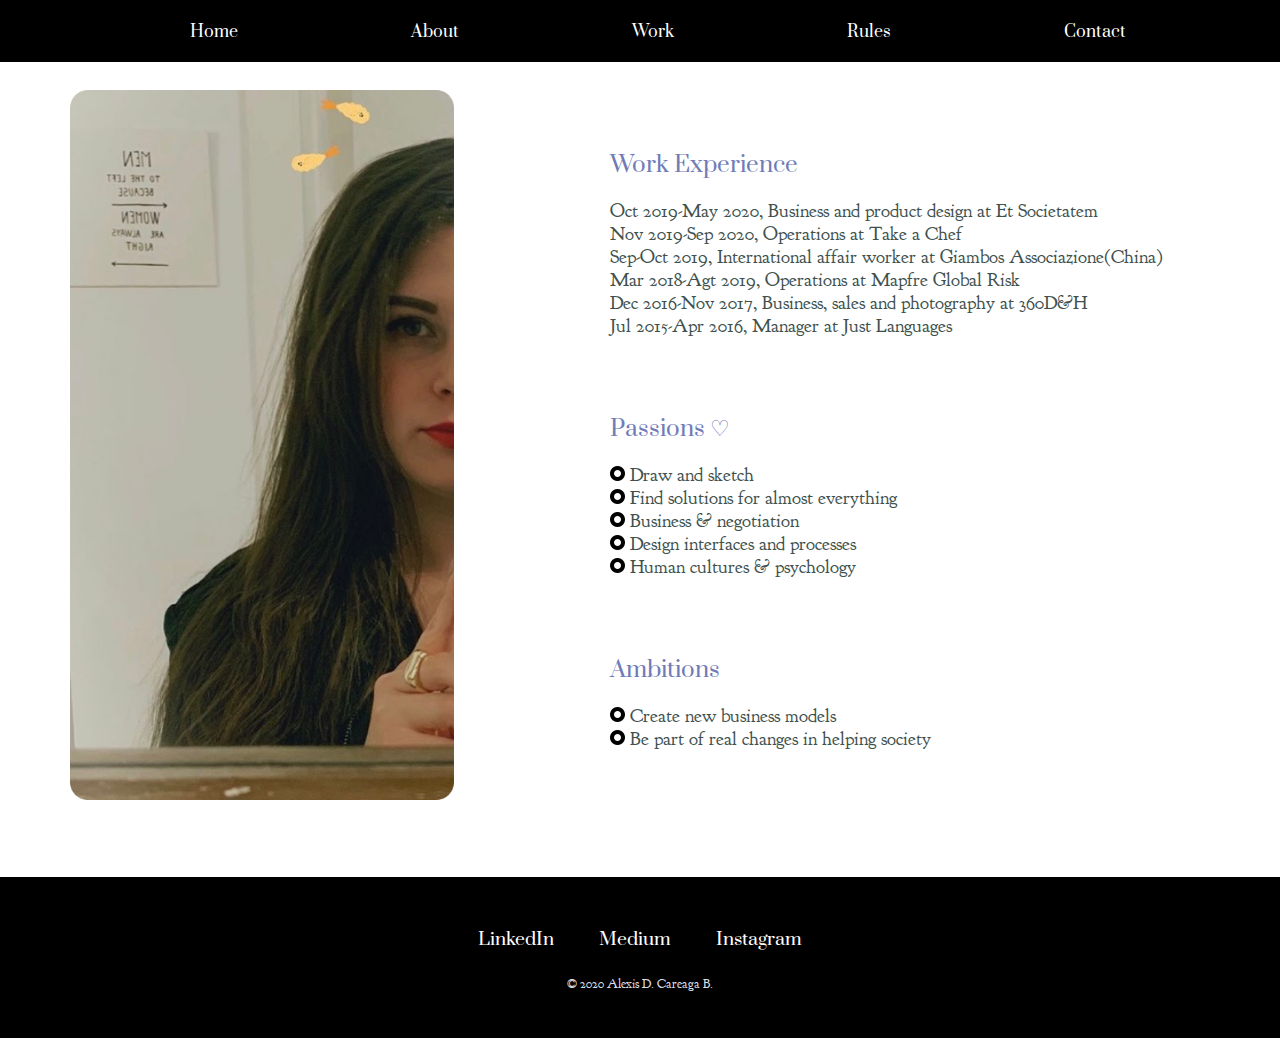
==== about.html @ 7e950d57 "Add files via upload" ====
<!DOCTYPE html>
<html lang="en" dir="ltr">

<head>
  <meta charset="utf-8">
  <title>About</title>
  <link rel="stylesheet" href="css/reset.css">
  <link rel="stylesheet" href="css/stylesabout.css">
  <link rel="icon" href="images/Oval.png">
  <link href="https://fonts.googleapis.com/css?family=Goudy+Bookletter+1911|Prata&display=swap" rel="stylesheet">
</head>

<body>

  <header>
    <div class="topnav">
      <a class="navnav" href="index.html">Home</a>
      <a class="navnav" href="about.html">About</a>
      <a class="navnav" href="work.html">Work</a>
      <a class="navnav" href="rules.html">Rules</a>
      <a class="navnav" href="contact.html">Contact</a>
    </div>
  </header>

  <main>


    <div class="work-experience">
      <img class="mirror" src="images/foto.png" alt="Picture of Alexis Careaga">

      <div class="working">
        <h3>Work Experience</h3>
        <ul>
          <li>Oct 2019-May 2020, Business and product design at Et Societatem</li>
          <li>Nov 2019-Sep 2020, Operations at Take a Chef</li>
          <li>Sep-Oct 2019, International affair worker at Giambos Associazione(China)</li>
          <li>Mar 2018-Agt 2019, Operations at Mapfre Global Risk</li>
          <li>Dec 2016-Nov 2017, Business, sales and photography at 360D&H</li>
          <li>Jul 2015-Apr 2016, Manager at Just Languages</li>
        </ul>
      </div>
      <br>


      <div class="skill-row">
        <h3 class="passions">Passions ♡</h3>
        <ul>
          <li><img src="images/Oval.png"> Draw and sketch</li>
          <li><img src="images/Oval.png"> Find solutions for almost everything</li>
          <li><img src="images/Oval.png"> Business & negotiation</li>
          <li><img src="images/Oval.png"> Design interfaces and processes</li>
          <li><img src="images/Oval.png"> Human cultures & psychology</li>
      </div>

      <br>

      <div class="skill-row">
        <h3>Ambitions</h3>
        <ul>
          <li><img src="images/Oval.png"> Create new business models</li>
          <li><img src="images/Oval.png"> Be part of real changes in helping society</li>
        </ul>
      </div>
    </div>

  </main>


  <footer>
    <div class="bottom-container">
      <a class="footer-link" href="https://www.linkedin.com/">LinkedIn</a>
      <a class="footer-link" href="https://medium.com/@danbcareaga">Medium</a>
      <a class="footer-link" href="https://www.instagram.com/alexdancb/">Instagram</a>
      <p class="copyright">© 2020 Alexis D. Careaga B.</p>
    </div>
  </footer>

</body>

</html>
---- css/stylesabout.css ----
body {
  font-family: 'Goudy Bookletter 1911', serif;
  font-size: 1.2rem;
  color: #40514E;
}

.topnav {
  position: fixed;
  width: 100%;
  top:0;
  background-color: black;
  text-align: center;
  padding: 18px;
}

.topnav a {
  padding: 64px 64px;
  text-decoration: none;
  font-size: 1rem;
}

main {
  margin-top: 90px;
  margin-bottom: 70px;
}

h3 {
  font-size: 1.4rem;
  font-family: 'Prata', serif;
  padding-top: 20px;
  padding-bottom: 20px;
  color: #717BB7;
  margin-top: 30px;
}

p {
  line-height: 2;
}

li {
  line-height: 1.2;
}

a {
  color: white;
  font-family: 'Prata', serif;
  margin: 10px 20px;
  text-decoration: none;
}

a:hover {
  color: #BACAF5;
}

.work-experience {
  column-count: 2;
  margin: 40px 80px auto auto;
}

.mirror {
  width: 65%;
  margin-left: 70px;
}

.working {
  padding-top: 10px;
}

/*____________Footer_________________*/
.bottom-container {
  text-align: center;
  font-size: 1.1rem;
  background-color: black;
  padding: 50px 0 20px;
}

.copyright {
  color: #EAEAF6F6;
  font-size: 0.75em;
  padding: 20px 0;
}


/*____________Animations_________________*/

.passions{
  animation: colours 5s infinite;
}

@keyframes colours {
  0% {
    background-color: white;
  }

  10% {
    background-color: white;
  }

  20% {
    background-color: #F0F4FF;
  }

  50% {
    background-color: #F0F4FF;
  }

  80% {
    background-color: white;
  }

  100% {
    background-color: white;
  }
}
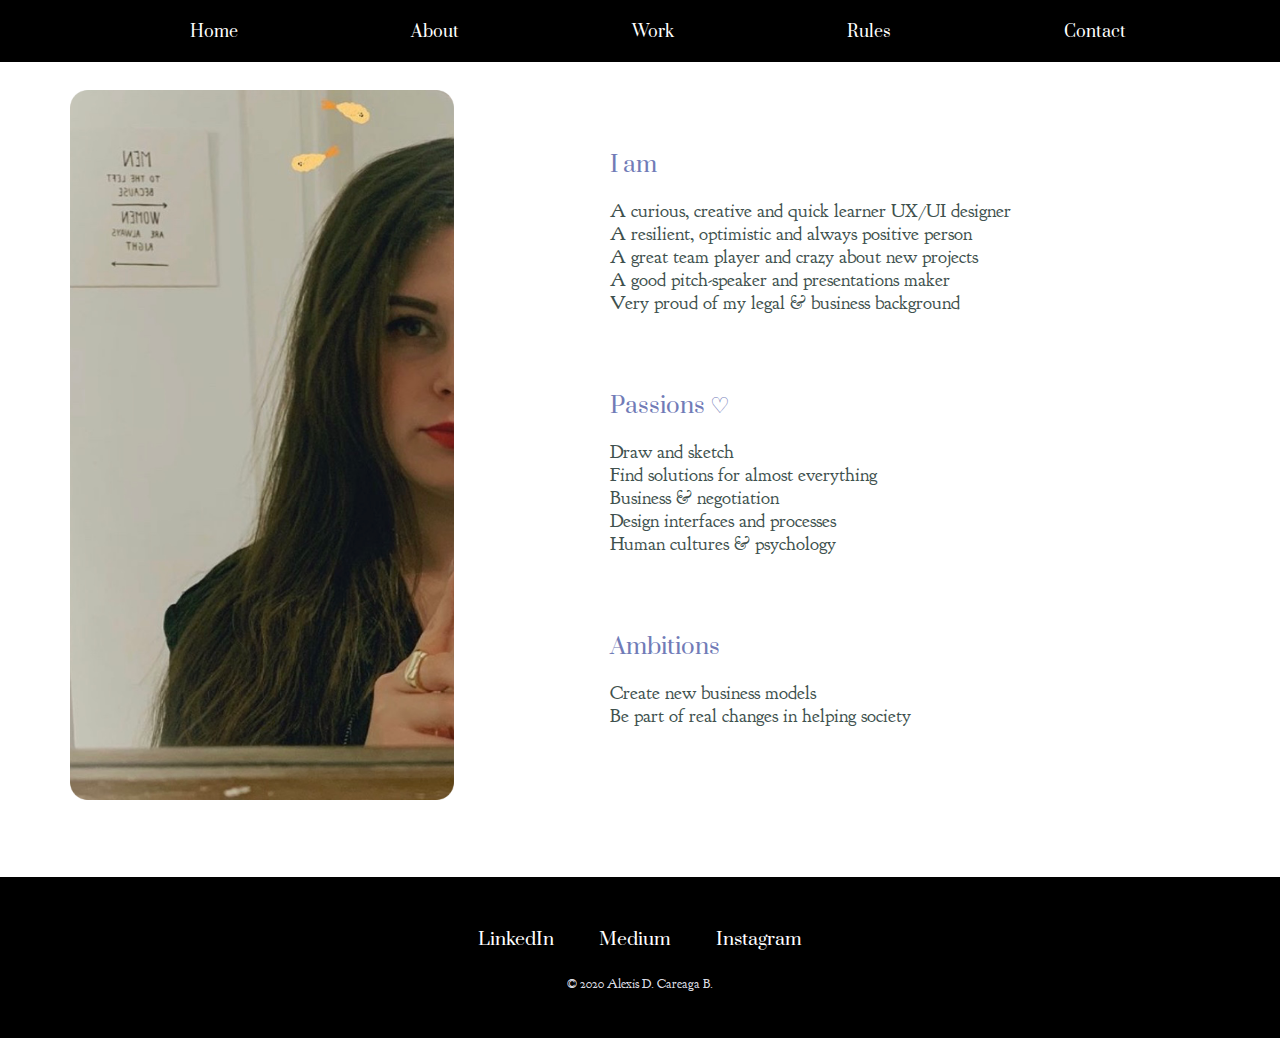
==== commit 01a6acb5: "Add files via upload" ====
--- a/about.html
+++ b/about.html
@@ -29,14 +29,14 @@
       <img class="mirror" src="images/foto.png" alt="Picture of Alexis Careaga">
 
       <div class="working">
-        <h3>Work Experience</h3>
+        <h3>I am</h3>
         <ul>
-          <li>Oct 2019-May 2020, Business and product design at Et Societatem</li>
-          <li>Nov 2019-Sep 2020, Operations at Take a Chef</li>
-          <li>Sep-Oct 2019, International affair worker at Giambos Associazione(China)</li>
-          <li>Mar 2018-Agt 2019, Operations at Mapfre Global Risk</li>
-          <li>Dec 2016-Nov 2017, Business, sales and photography at 360D&H</li>
-          <li>Jul 2015-Apr 2016, Manager at Just Languages</li>
+          <li>A curious, creative and quick learner UX/UI designer</li>
+          <li>A resilient, optimistic and always positive person</li>
+          <li>A great team player and crazy about new projects</li>
+          <li>A good pitch-speaker and presentations maker</li>
+          <li>Very proud of my legal & business background</li>
+
         </ul>
       </div>
       <br>
@@ -45,11 +45,11 @@
       <div class="skill-row">
         <h3 class="passions">Passions ♡</h3>
         <ul>
-          <li><img src="images/Oval.png"> Draw and sketch</li>
-          <li><img src="images/Oval.png"> Find solutions for almost everything</li>
-          <li><img src="images/Oval.png"> Business & negotiation</li>
-          <li><img src="images/Oval.png"> Design interfaces and processes</li>
-          <li><img src="images/Oval.png"> Human cultures & psychology</li>
+          <li>Draw and sketch</li>
+          <li>Find solutions for almost everything</li>
+          <li>Business & negotiation</li>
+          <li>Design interfaces and processes</li>
+          <li>Human cultures & psychology</li>
       </div>
 
       <br>
@@ -57,8 +57,8 @@
       <div class="skill-row">
         <h3>Ambitions</h3>
         <ul>
-          <li><img src="images/Oval.png"> Create new business models</li>
-          <li><img src="images/Oval.png"> Be part of real changes in helping society</li>
+          <li>Create new business models</li>
+          <li>Be part of real changes in helping society</li>
         </ul>
       </div>
     </div>
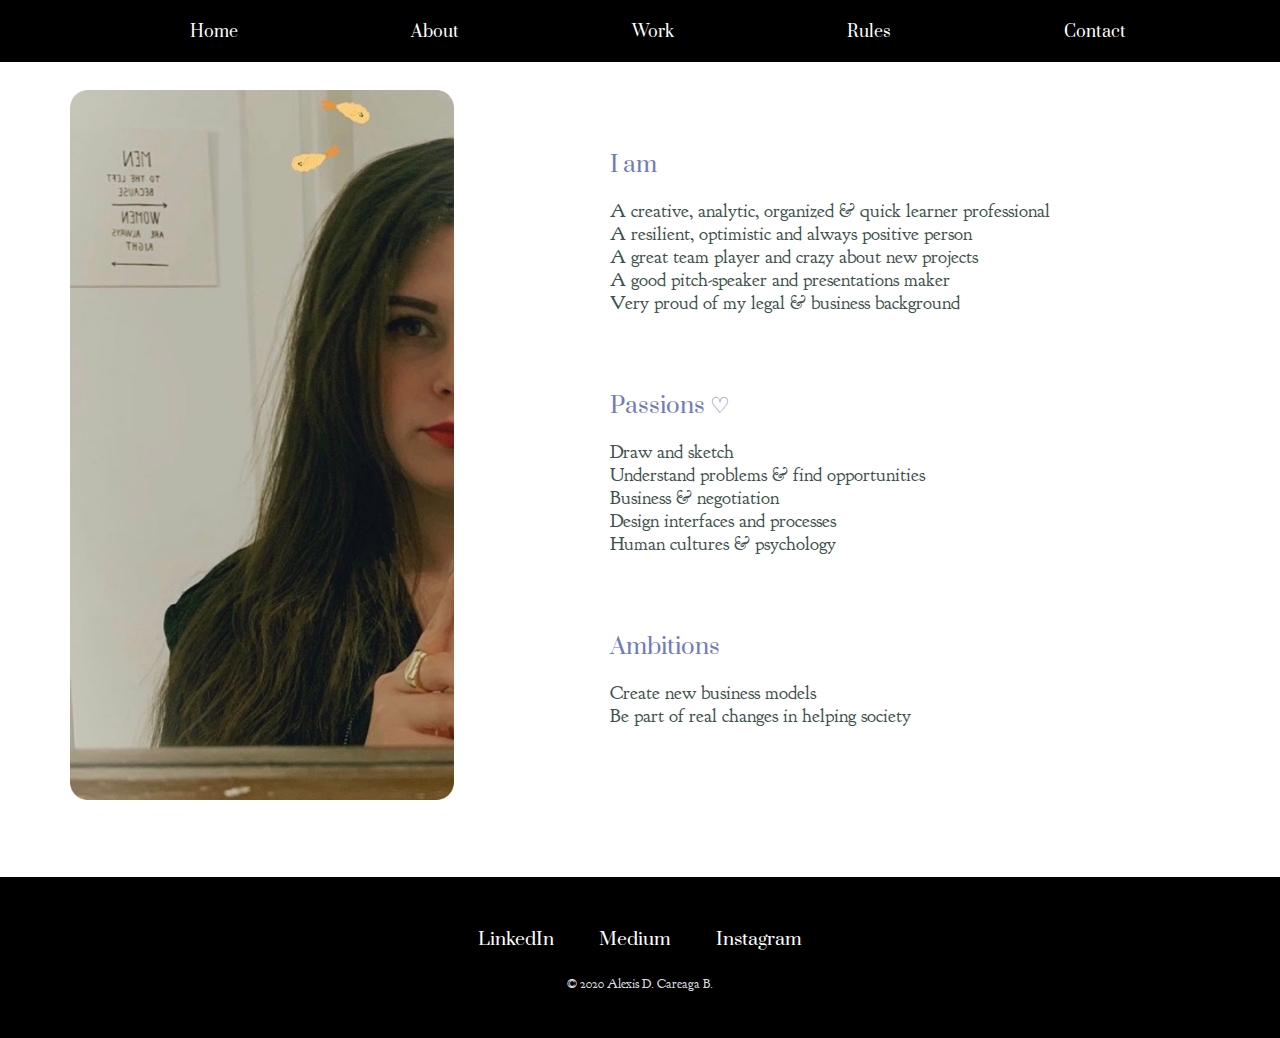
==== commit 54d2d3b1: "Add files via upload" ====
--- a/about.html
+++ b/about.html
@@ -31,7 +31,7 @@
       <div class="working">
         <h3>I am</h3>
         <ul>
-          <li>A curious, creative and quick learner UX/UI designer</li>
+          <li>A creative, analytic, organized & quick learner professional</li>
           <li>A resilient, optimistic and always positive person</li>
           <li>A great team player and crazy about new projects</li>
           <li>A good pitch-speaker and presentations maker</li>
@@ -46,7 +46,7 @@
         <h3 class="passions">Passions ♡</h3>
         <ul>
           <li>Draw and sketch</li>
-          <li>Find solutions for almost everything</li>
+          <li>Understand problems & find opportunities</li>
           <li>Business & negotiation</li>
           <li>Design interfaces and processes</li>
           <li>Human cultures & psychology</li>
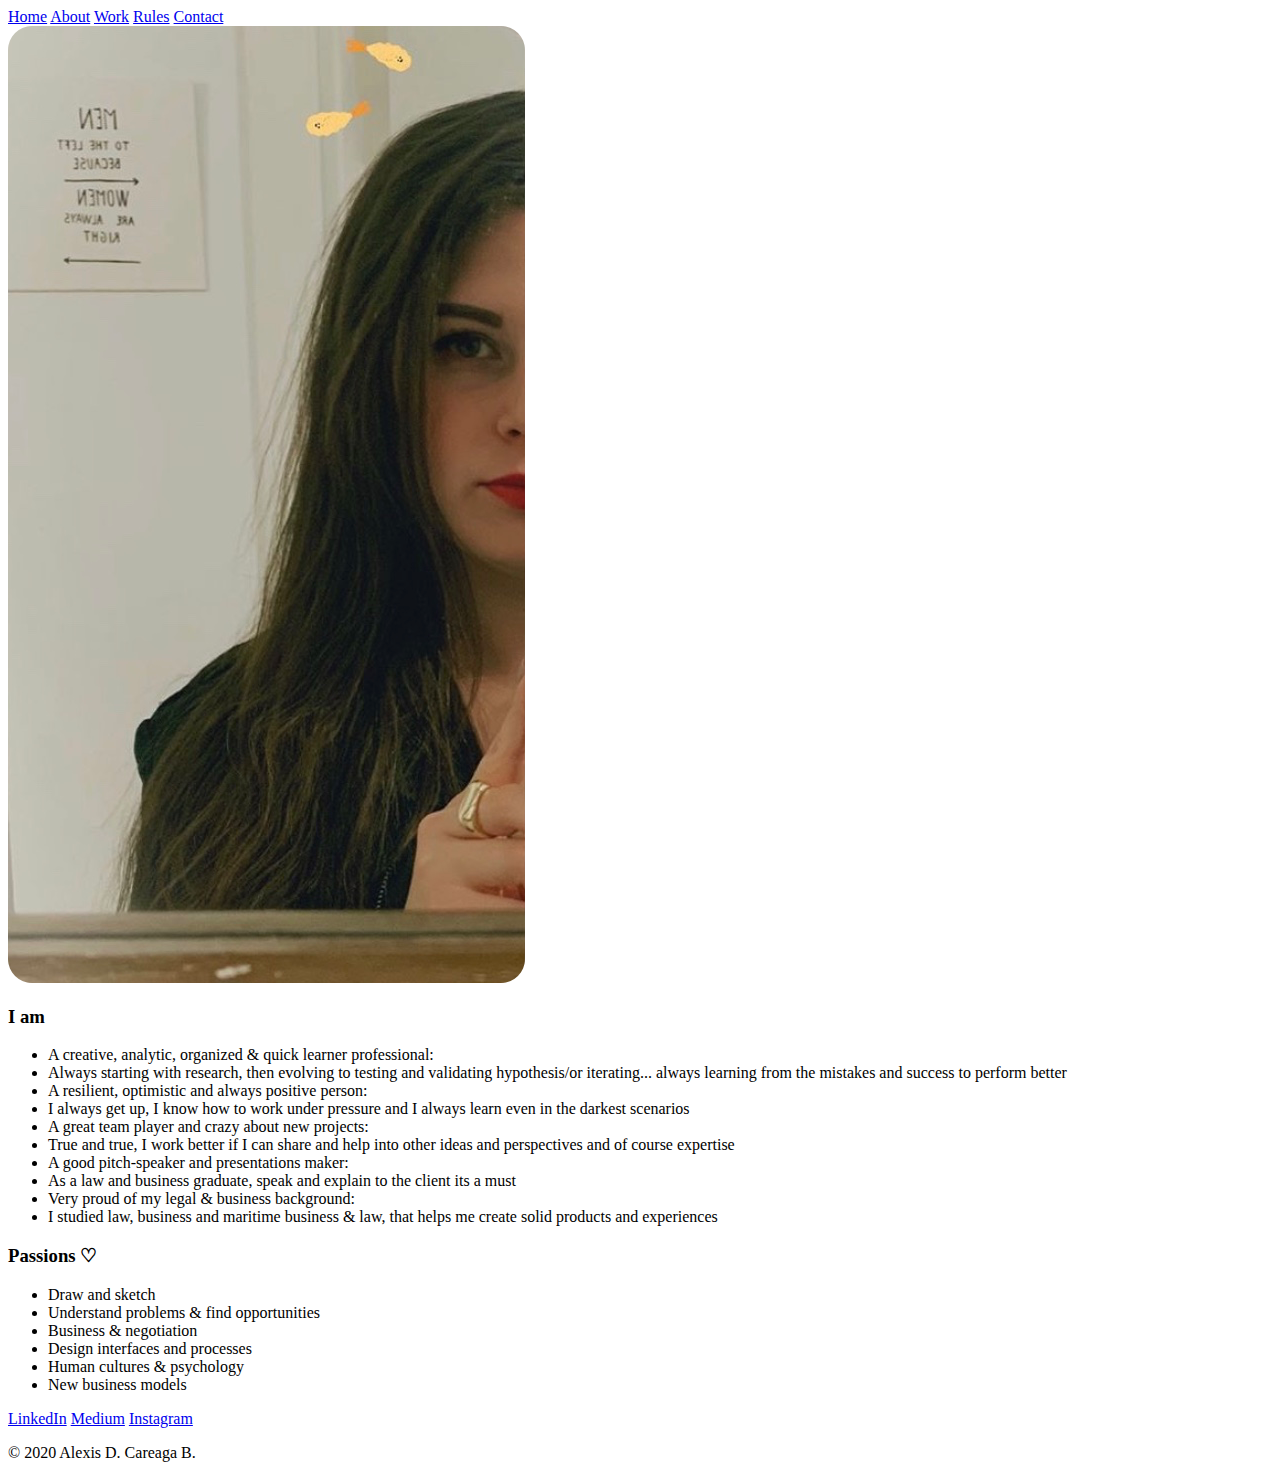
==== commit 6818525a: "Add files via upload" ====
--- a/about.html
+++ b/about.html
@@ -31,16 +31,23 @@
       <div class="working">
         <h3>I am</h3>
         <ul>
-          <li>A creative, analytic, organized & quick learner professional</li>
-          <li>A resilient, optimistic and always positive person</li>
-          <li>A great team player and crazy about new projects</li>
-          <li>A good pitch-speaker and presentations maker</li>
-          <li>Very proud of my legal & business background</li>
+          <li class="attributes">A creative, analytic, organized & quick learner professional:</li>
+          <li class="explanation">Always starting with research, then evolving to testing and validating hypothesis/or iterating... always learning from the mistakes and success to perform better</li>
+
+          <li class="attributes">A resilient, optimistic and always positive person:</li>
+          <li class="explanation">I always get up, I know how to work under pressure and I always learn even in the darkest scenarios</li>
+
+          <li class="attributes">A great team player and crazy about new projects:</li>
+          <li>True and true, I work better if I can share and help into other ideas and perspectives and of course expertise</u>
+
+          <li class="attributes">A good pitch-speaker and presentations maker:</li>
+          <li class="explanation">As a law and business graduate, speak and explain to the client its a must</li>
+
+          <li class="attributes">Very proud of my legal & business background:</li>
+          <li class="explanation">I studied law, business and maritime business & law, that helps me create solid products and experiences</li>
 
         </ul>
       </div>
-      <br>
-
 
       <div class="skill-row">
         <h3 class="passions">Passions ♡</h3>
@@ -50,17 +57,9 @@
           <li>Business & negotiation</li>
           <li>Design interfaces and processes</li>
           <li>Human cultures & psychology</li>
+          <li>New business models</li>
       </div>
 
-      <br>
-
-      <div class="skill-row">
-        <h3>Ambitions</h3>
-        <ul>
-          <li>Create new business models</li>
-          <li>Be part of real changes in helping society</li>
-        </ul>
-      </div>
     </div>
 
   </main>
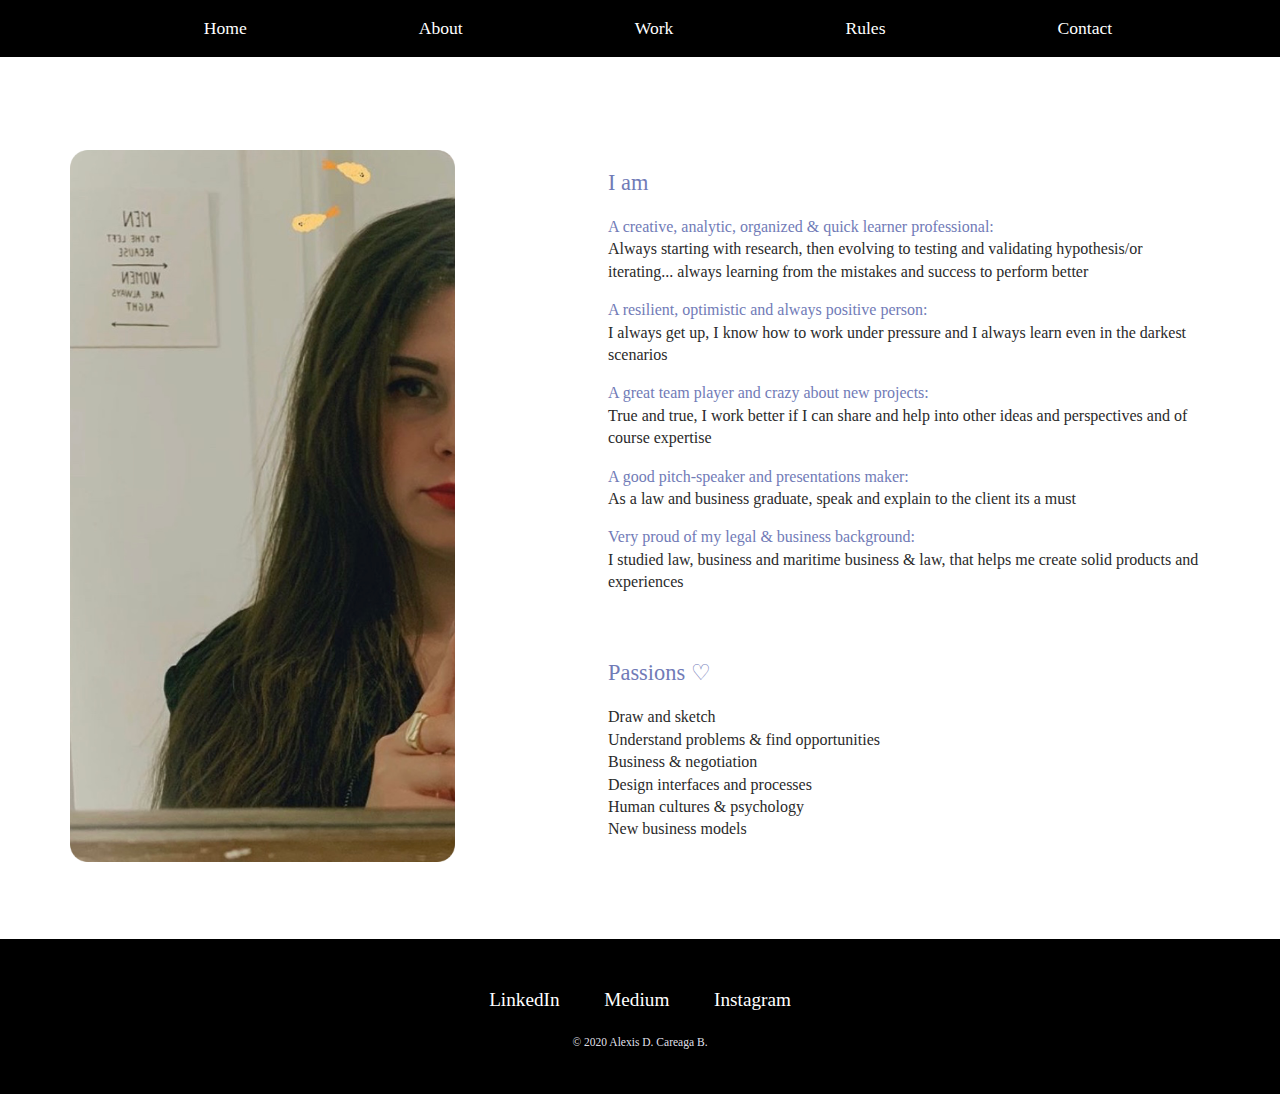
==== commit 04969cba: "Add files via upload" ====
--- a/about.html
+++ b/about.html
@@ -38,7 +38,7 @@
           <li class="explanation">I always get up, I know how to work under pressure and I always learn even in the darkest scenarios</li>
 
           <li class="attributes">A great team player and crazy about new projects:</li>
-          <li>True and true, I work better if I can share and help into other ideas and perspectives and of course expertise</u>
+            <li class="explanation">True and true, I work better if I can share and help into other ideas and perspectives and of course expertise</u>
 
           <li class="attributes">A good pitch-speaker and presentations maker:</li>
           <li class="explanation">As a law and business graduate, speak and explain to the client its a must</li>
--- a/css/stylesabout.css
+++ b/css/stylesabout.css
@@ -0,0 +1,89 @@
+body {
+  font-family: 'AppleGothic', serif;
+  font-size: 1rem;
+  color: #2A2A2A;
+}
+
+.topnav {
+  position: fixed;
+  width: 100%;
+  top:0;
+  background-color: black;
+  text-align: center;
+  padding: 18px;
+}
+
+.topnav a {
+  padding: 64px 64px;
+  font-family: 'AppleGothic', serif;
+  text-decoration: none;
+  font-size: 1.1rem;
+}
+
+main {
+  margin-top: 150px;
+  margin-bottom: 70px;
+}
+
+h3 {
+  font-size: 1.4rem;
+    font-family: 'AppleGothic', serif;
+  padding-top: 20px;
+  padding-bottom: 20px;
+  color: #717BB7;
+  margin-top: 30px;
+}
+
+p {
+  line-height: 2;
+}
+
+.attributes{
+  color: #717BB7;
+}
+
+.explanation{
+  padding-bottom:1rem;
+}
+
+li {
+  line-height: 1.4;
+}
+
+a {
+  color: white;
+  font-family: 'AppleGothic', serif;
+  margin: 10px 20px;
+  text-decoration: none;
+}
+
+a:hover {
+  color: #BACAF5;
+}
+
+.work-experience {
+  column-count: 2;
+  margin: 0px 80px auto auto;
+}
+
+.mirror {
+  width: 65%;
+  margin-left: 70px;
+}
+
+
+/*____________Footer_________________*/
+.bottom-container {
+  text-align: center;
+  font-family: 'AppleGothic', serif;
+  font-size: 1.2rem;
+  background-color: black;
+  padding: 50px 0 20px;
+}
+
+.copyright {
+  color: #EAEAF6F6;
+  font-family: 'AppleGothic', serif;
+  font-size: 0.60em;
+  padding: 20px 0;
+}
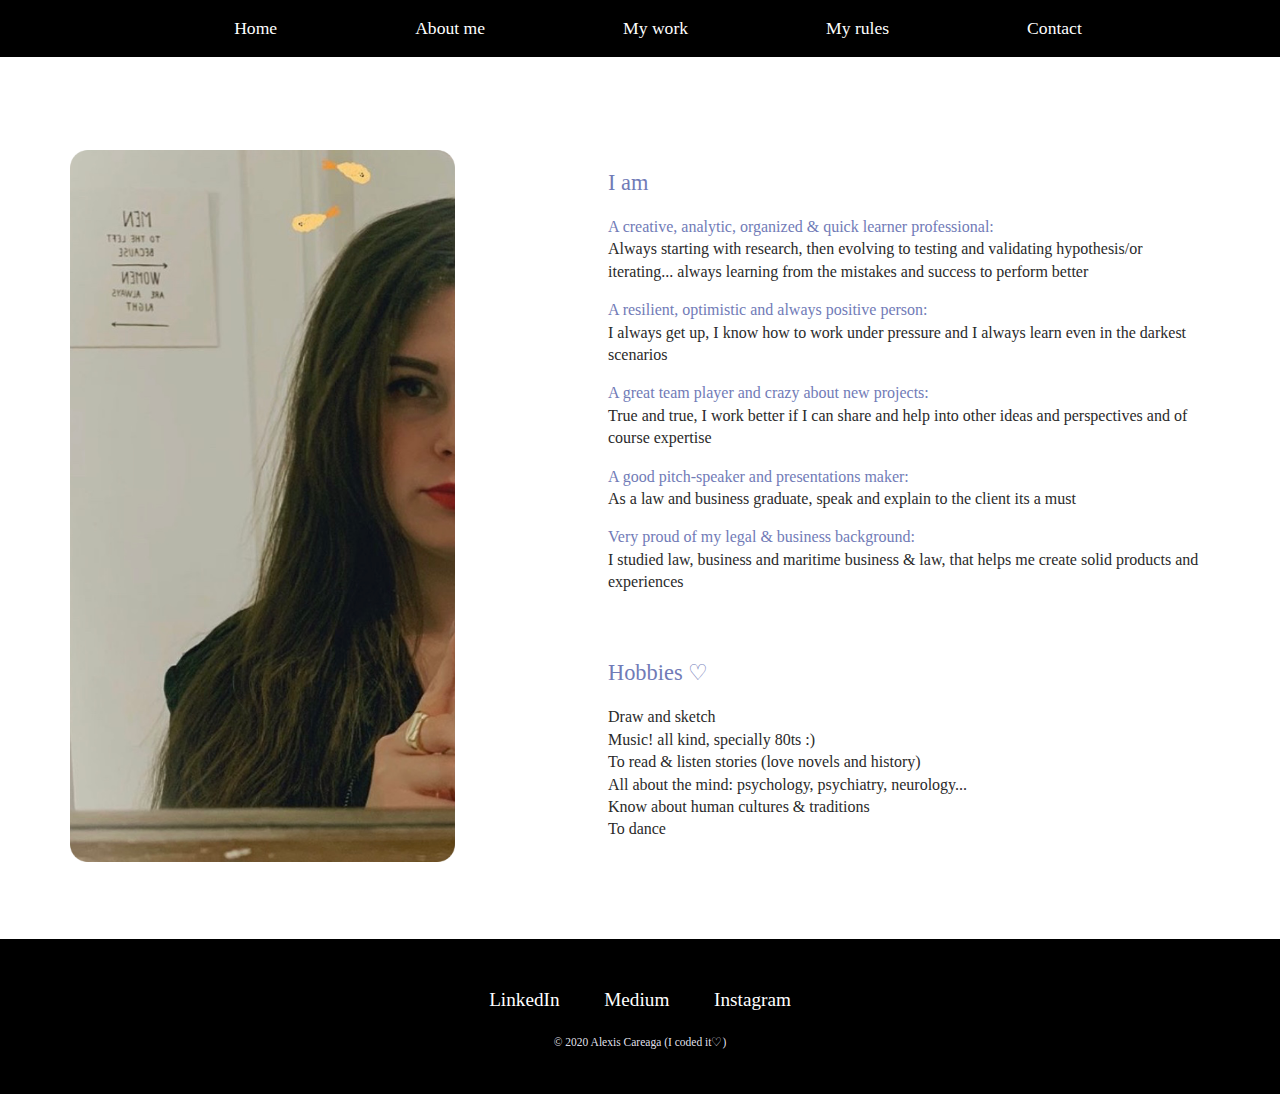
==== commit 47c4b763: "Add files via upload" ====
--- a/about.html
+++ b/about.html
@@ -15,9 +15,9 @@
   <header>
     <div class="topnav">
       <a class="navnav" href="index.html">Home</a>
-      <a class="navnav" href="about.html">About</a>
-      <a class="navnav" href="work.html">Work</a>
-      <a class="navnav" href="rules.html">Rules</a>
+      <a class="navnav" href="about.html">About me</a>
+      <a class="navnav" href="work.html">My work</a>
+      <a class="navnav" href="rules.html">My rules</a>
       <a class="navnav" href="contact.html">Contact</a>
     </div>
   </header>
@@ -50,14 +50,14 @@
       </div>
 
       <div class="skill-row">
-        <h3 class="passions">Passions ♡</h3>
+        <h3 class="passions">Hobbies ♡</h3>
         <ul>
           <li>Draw and sketch</li>
-          <li>Understand problems & find opportunities</li>
-          <li>Business & negotiation</li>
-          <li>Design interfaces and processes</li>
-          <li>Human cultures & psychology</li>
-          <li>New business models</li>
+          <li>Music! all kind, specially 80ts :) </li>
+          <li>To read & listen stories (love novels and history)</li>
+          <li>All about the mind: psychology, psychiatry, neurology...</li>
+          <li>Know about human cultures & traditions</li>
+          <li>To dance</li>
       </div>
 
     </div>
@@ -70,7 +70,7 @@
       <a class="footer-link" href="https://www.linkedin.com/">LinkedIn</a>
       <a class="footer-link" href="https://medium.com/@danbcareaga">Medium</a>
       <a class="footer-link" href="https://www.instagram.com/alexdancb/">Instagram</a>
-      <p class="copyright">© 2020 Alexis D. Careaga B.</p>
+      <p class="copyright">© 2020 Alexis Careaga (I coded it♡)</p>
     </div>
   </footer>
 
--- a/css/stylesabout.css
+++ b/css/stylesabout.css
@@ -14,7 +14,7 @@
 }
 
 .topnav a {
-  padding: 64px 64px;
+  padding: 47px 47px;
   font-family: 'AppleGothic', serif;
   text-decoration: none;
   font-size: 1.1rem;
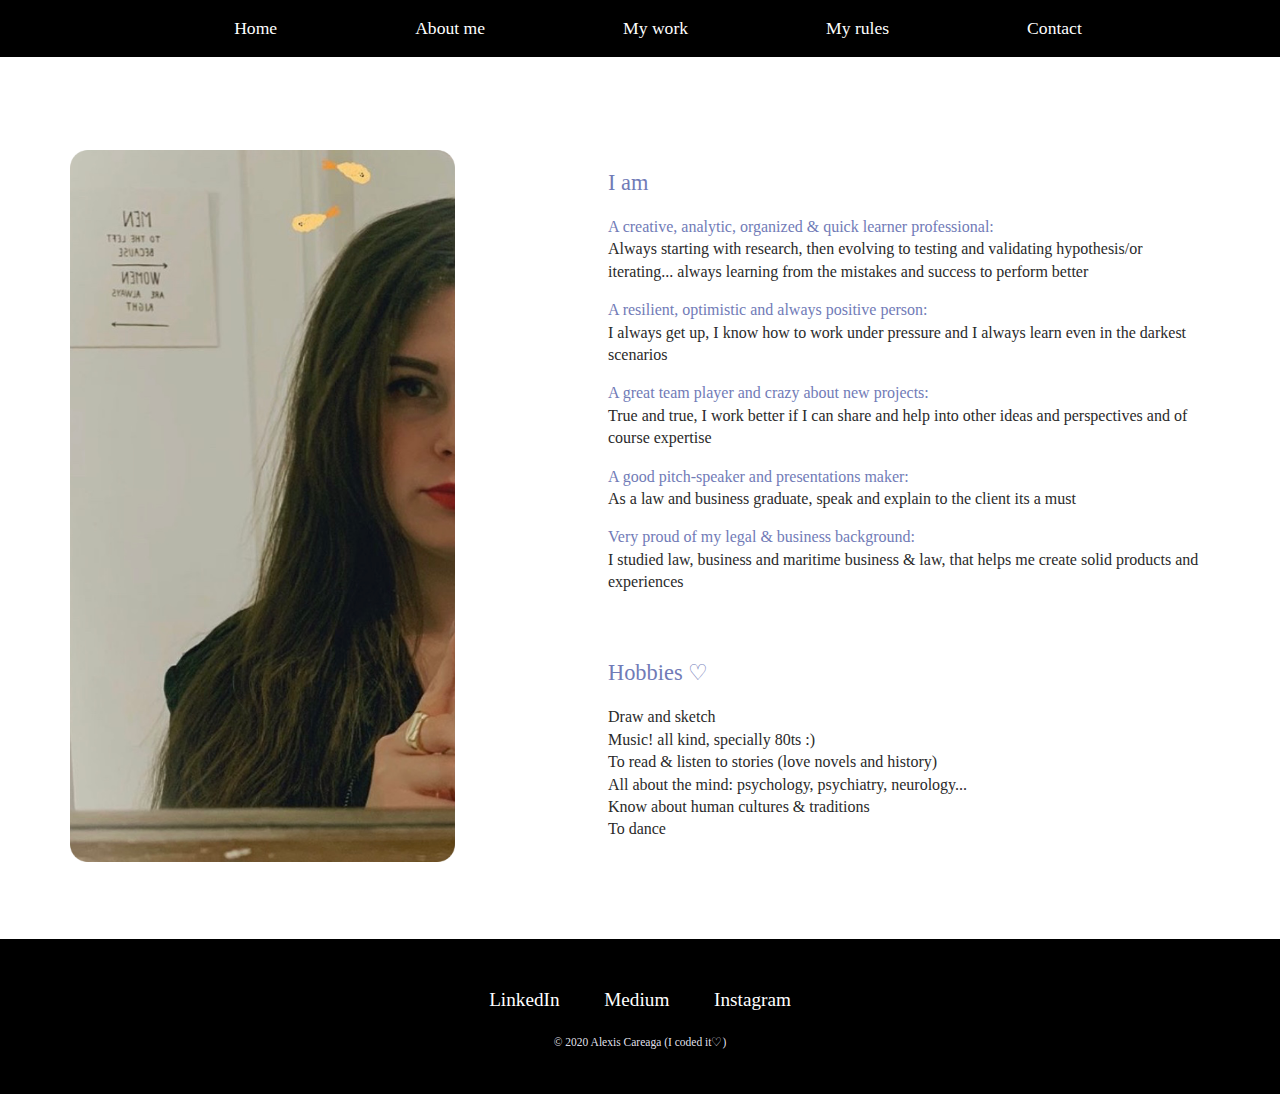
==== commit a66f3a90: "Add files via upload" ====
--- a/about.html
+++ b/about.html
@@ -54,7 +54,7 @@
         <ul>
           <li>Draw and sketch</li>
           <li>Music! all kind, specially 80ts :) </li>
-          <li>To read & listen stories (love novels and history)</li>
+          <li>To read & listen to stories (love novels and history)</li>
           <li>All about the mind: psychology, psychiatry, neurology...</li>
           <li>Know about human cultures & traditions</li>
           <li>To dance</li>
@@ -67,8 +67,8 @@
 
   <footer>
     <div class="bottom-container">
-      <a class="footer-link" href="https://www.linkedin.com/">LinkedIn</a>
-      <a class="footer-link" href="https://medium.com/@danbcareaga">Medium</a>
+      <a class="footer-link" href="https://www.linkedin.com/in/alexis-careaga-bear/">LinkedIn</a>
+      <a class="footer-link" href="https://alexiscareaga.medium.com">Medium</a>
       <a class="footer-link" href="https://www.instagram.com/alexdancb/">Instagram</a>
       <p class="copyright">© 2020 Alexis Careaga (I coded it♡)</p>
     </div>
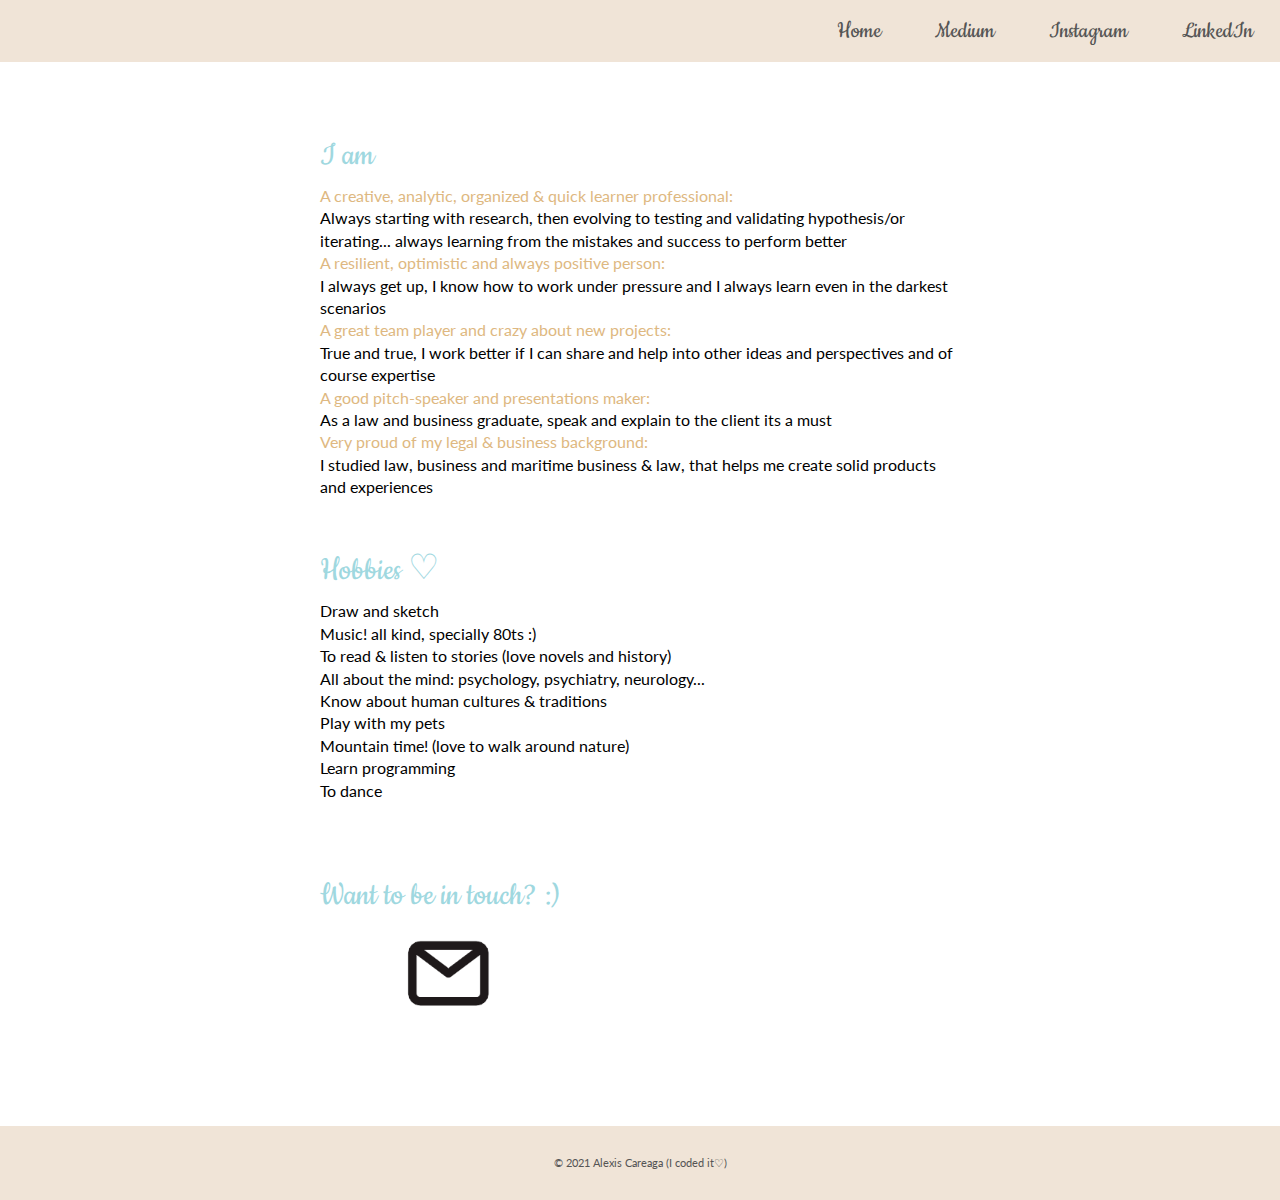
==== commit 1900b92f: "Add files via upload" ====
--- a/about.html
+++ b/about.html
@@ -7,18 +7,18 @@
   <link rel="stylesheet" href="css/reset.css">
   <link rel="stylesheet" href="css/stylesabout.css">
   <link rel="icon" href="images/Oval.png">
-  <link href="https://fonts.googleapis.com/css?family=Goudy+Bookletter+1911|Prata&display=swap" rel="stylesheet">
+  <link href="https://fonts.googleapis.com/css2?family=Lato:wght@100;400&display=swap" rel="stylesheet">
+  <link href="https://fonts.googleapis.com/css2?family=Cookie&family=Lato:wght@100;400&display=swap" rel="stylesheet">
 </head>
 
 <body>
 
   <header>
-    <div class="topnav">
+    <div class="navbar">
+      <a class="navnav" href="https://www.linkedin.com/in/alexis-careaga-bear/">LinkedIn</a>
+      <a class="navnav" href="https://www.instagram.com/alexdancb/">Instagram</a>
+      <a class="navnav" href="https://alexiscareaga.medium.com">Medium</a>
       <a class="navnav" href="index.html">Home</a>
-      <a class="navnav" href="about.html">About me</a>
-      <a class="navnav" href="work.html">My work</a>
-      <a class="navnav" href="rules.html">My rules</a>
-      <a class="navnav" href="contact.html">Contact</a>
     </div>
   </header>
 
@@ -26,9 +26,14 @@
 
 
     <div class="work-experience">
-      <img class="mirror" src="images/foto.png" alt="Picture of Alexis Careaga">
 
-      <div class="working">
+      <div class="me-part">
+
+    </div>
+
+      <div class="aboutMe">
+
+      <div>
         <h3>I am</h3>
         <ul>
           <li class="attributes">A creative, analytic, organized & quick learner professional:</li>
@@ -45,9 +50,10 @@
 
           <li class="attributes">Very proud of my legal & business background:</li>
           <li class="explanation">I studied law, business and maritime business & law, that helps me create solid products and experiences</li>
-
         </ul>
       </div>
+
+<br><br>
 
       <div class="skill-row">
         <h3 class="passions">Hobbies ♡</h3>
@@ -57,20 +63,27 @@
           <li>To read & listen to stories (love novels and history)</li>
           <li>All about the mind: psychology, psychiatry, neurology...</li>
           <li>Know about human cultures & traditions</li>
+          <li>Play with my pets</li>
+          <li>Mountain time! (love to walk around nature)</li>
+          <li>Learn programming</li>
           <li>To dance</li>
       </div>
 
     </div>
+
+<div class="contact">
+<h3>Want to be in touch? :)</h3>
+<a href="mailto:danBcareaga@gmail.com"><img class="email" src="images/email.png"></a>
+</div>
+
+  </div>
 
   </main>
 
 
   <footer>
     <div class="bottom-container">
-      <a class="footer-link" href="https://www.linkedin.com/in/alexis-careaga-bear/">LinkedIn</a>
-      <a class="footer-link" href="https://alexiscareaga.medium.com">Medium</a>
-      <a class="footer-link" href="https://www.instagram.com/alexdancb/">Instagram</a>
-      <p class="copyright">© 2020 Alexis Careaga (I coded it♡)</p>
+      <p class="copyright">© 2021 Alexis Careaga (I coded it♡)</p>
     </div>
   </footer>
 
--- a/css/stylesabout.css
+++ b/css/stylesabout.css
@@ -1,89 +1,132 @@
 body {
-  font-family: 'AppleGothic', serif;
+  font-family: 'Lato', sans-serif;
   font-size: 1rem;
-  color: #2A2A2A;
+  color: ##555555;
 }
 
-.topnav {
-  position: fixed;
-  width: 100%;
-  top:0;
-  background-color: black;
-  text-align: center;
-  padding: 18px;
+/* Style the navigation bar */
+.navbar {
+width: 100%;
+background-color:#f0e4d7;
+overflow: auto;
 }
 
-.topnav a {
-  padding: 47px 47px;
-  font-family: 'AppleGothic', serif;
-  text-decoration: none;
-  font-size: 1.1rem;
+/* Navbar links */
+.navbar a {
+float: right;
+text-align: center;
+font-family: 'Cookie', cursive;
+padding: 7px;
+color: #555555;
+text-decoration: none;
+font-size: 25px;
 }
 
-main {
-  margin-top: 150px;
-  margin-bottom: 70px;
+/* Navbar links on mouse-over */
+.navbar a:hover {
+background-color: #fbf7f0;
 }
 
-h3 {
-  font-size: 1.4rem;
-    font-family: 'AppleGothic', serif;
-  padding-top: 20px;
-  padding-bottom: 20px;
-  color: #717BB7;
-  margin-top: 30px;
+/* Current/active navbar link */
+.active {
+background-color: #f0e4d7;
 }
 
-p {
-  line-height: 2;
-}
 
-.attributes{
-  color: #717BB7;
-}
-
-.explanation{
-  padding-bottom:1rem;
+h3 {
+  font-size: 2.2rem;
+  font-family: 'Cookie', cursive;
+  padding-top: 10px;
+  padding-bottom: 10px;
+  color: #9fd8df;
 }
 
 li {
   line-height: 1.4;
 }
 
+.attributes {
+  color: #deb881;
+}
+
 a {
   color: white;
-  font-family: 'AppleGothic', serif;
   margin: 10px 20px;
   text-decoration: none;
 }
 
 a:hover {
-  color: #BACAF5;
+  color: #9fd8df;
+  border-radius: 28px;
 }
 
-.work-experience {
-  column-count: 2;
-  margin: 0px 80px auto auto;
+.email{
+  width: 15%;
+  padding-left: 60px;
 }
 
-.mirror {
-  width: 65%;
-  margin-left: 70px;
+/*____________Body_________________*/
+
+.work-experience {
 }
 
+.me-part{
+
+}
+
+.aboutMe{
+  text-align: left;
+  padding: 5% 25% 5% 25%;
+}
+
+
+.Meee {
+  width: 20%;
+}
+
+.contact{
+  text-align: left;
+  padding: 0% 25% 8% 25%;
+}
 
 /*____________Footer_________________*/
 .bottom-container {
   text-align: center;
-  font-family: 'AppleGothic', serif;
-  font-size: 1.2rem;
-  background-color: black;
-  padding: 50px 0 20px;
+  font-size:0.7rem;
+  color: #555555;
+  background-color: #f0e4d7;
+  padding: 30px 0 30px;
 }
 
-.copyright {
-  color: #EAEAF6F6;
-  font-family: 'AppleGothic', serif;
-  font-size: 0.60em;
-  padding: 20px 0;
+
+/*____________Mobile_________________*/
+
+@media screen and (max-width: 500px) {
+
+  .navbar a{
+   font-size: 1.4rem;
+  }
+
+    h3 {
+      font-size: 1.8rem;
+    }
+
+    li {
+
+      font-size: 0.9rem;
+    }
+
+    .meee {
+      width: 100%;
+    }
+
+    .work-experience {
+      column: 1;
+      margin: auto;
+    }
+
+    .email{
+      width: 30%;
+      padding-left: 60px;
+    }
 }
